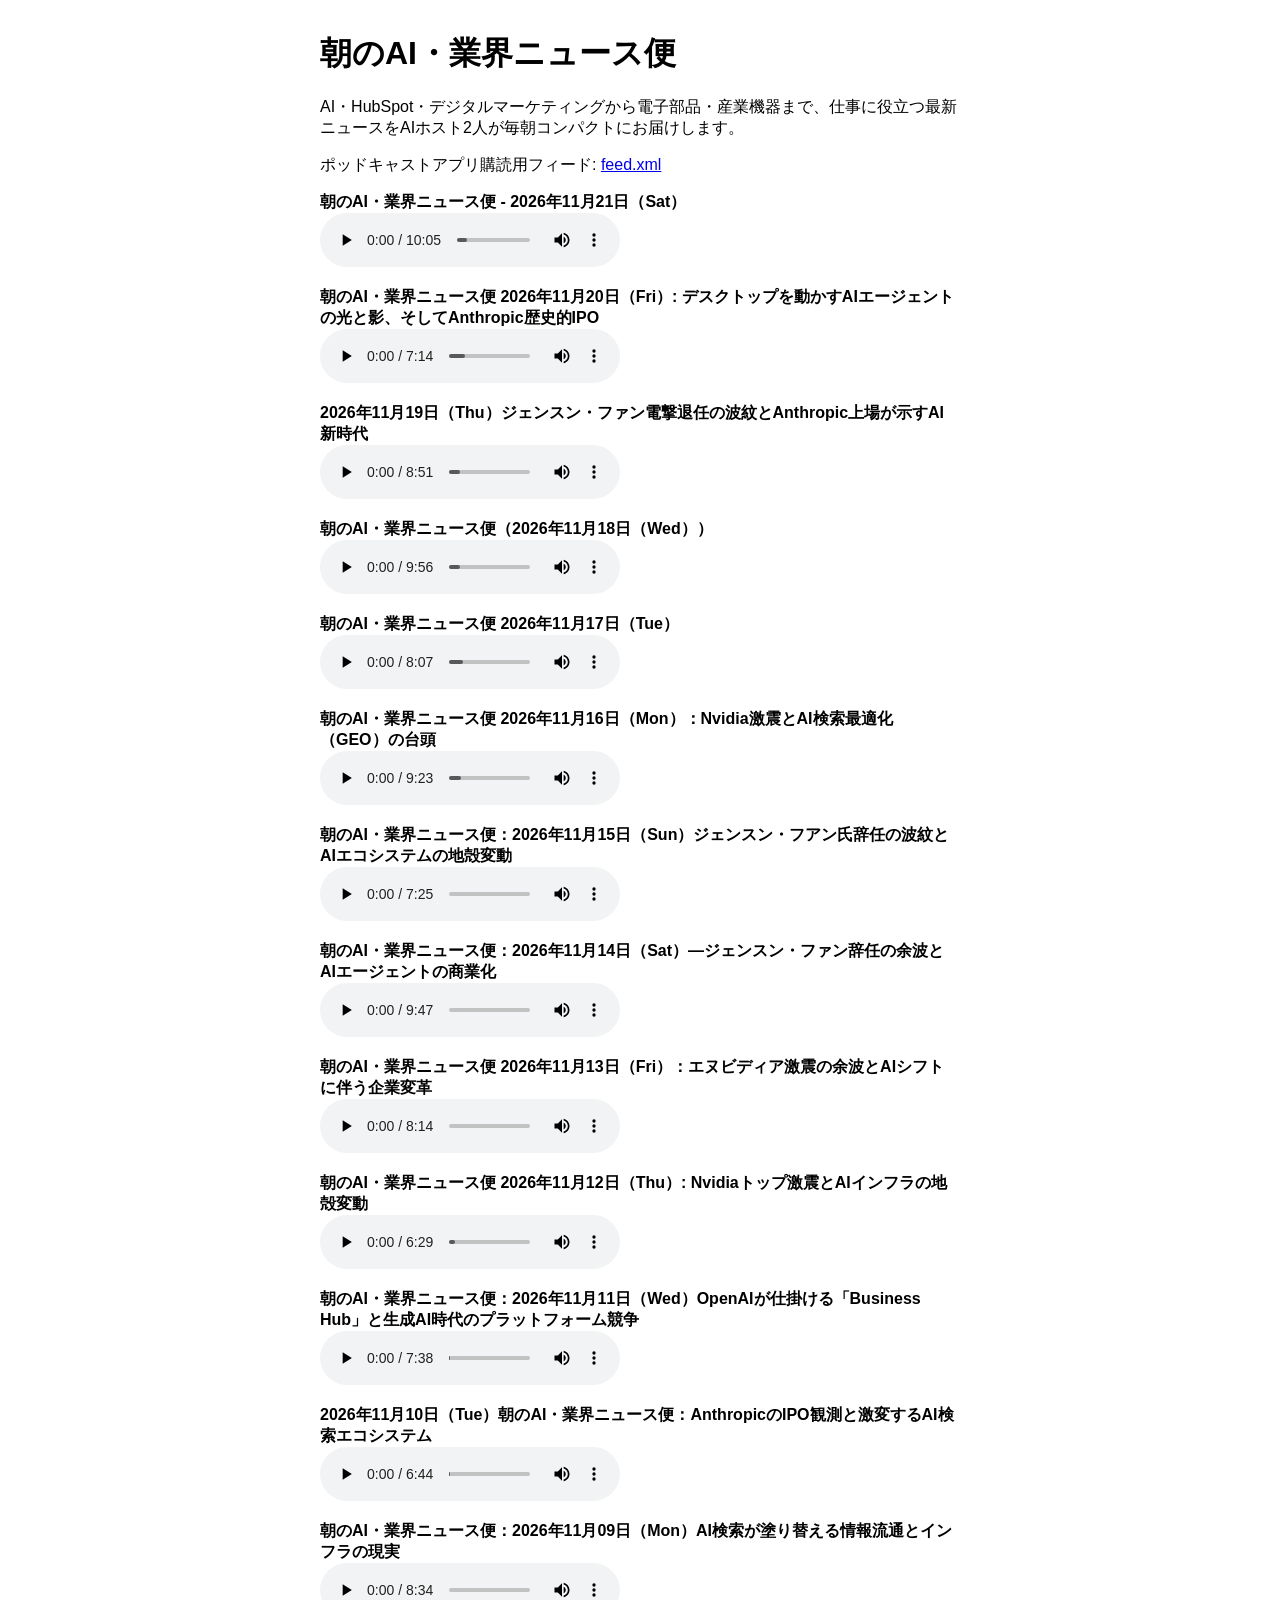
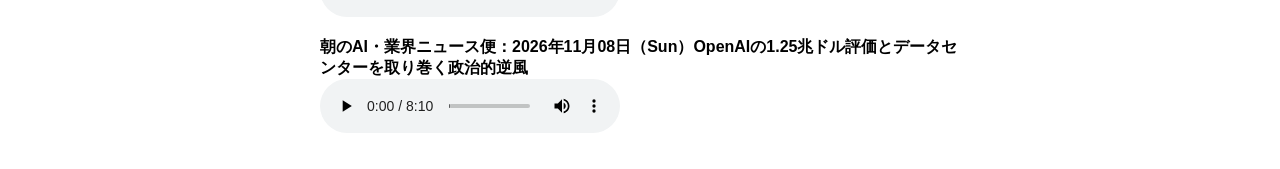
==== docs/index.html @ 5fb5b22d "🎙️ episode 2026-11-21" ====
<!DOCTYPE html>
<html lang="ja"><head><meta charset="utf-8">
<meta name="viewport" content="width=device-width, initial-scale=1">
<title>朝のAI・業界ニュース便</title></head>
<body style="font-family: sans-serif; max-width: 640px; margin: 2rem auto; padding: 0 1rem;">
  <h1>朝のAI・業界ニュース便</h1>
  <p>AI・HubSpot・デジタルマーケティングから電子部品・産業機器まで、仕事に役立つ最新ニュースをAIホスト2人が毎朝コンパクトにお届けします。</p>
  <p>ポッドキャストアプリ購読用フィード: <a href="feed.xml">feed.xml</a></p>
  <ul style="list-style: none; padding: 0; display: grid; gap: 1rem;">
      <li><strong>朝のAI・業界ニュース便 - 2026年11月21日（Sat）</strong><br><audio controls src="episodes/2026-11-21.mp3"></audio></li>
      <li><strong>朝のAI・業界ニュース便 2026年11月20日（Fri）: デスクトップを動かすAIエージェントの光と影、そしてAnthropic歴史的IPO</strong><br><audio controls src="episodes/2026-11-20.mp3"></audio></li>
      <li><strong>2026年11月19日（Thu）ジェンスン・ファン電撃退任の波紋とAnthropic上場が示すAI新時代</strong><br><audio controls src="episodes/2026-11-19.mp3"></audio></li>
      <li><strong>朝のAI・業界ニュース便（2026年11月18日（Wed））</strong><br><audio controls src="episodes/2026-11-18.mp3"></audio></li>
      <li><strong>朝のAI・業界ニュース便 2026年11月17日（Tue）</strong><br><audio controls src="episodes/2026-11-17.mp3"></audio></li>
      <li><strong>朝のAI・業界ニュース便 2026年11月16日（Mon）：Nvidia激震とAI検索最適化（GEO）の台頭</strong><br><audio controls src="episodes/2026-11-16.mp3"></audio></li>
      <li><strong>朝のAI・業界ニュース便：2026年11月15日（Sun）ジェンスン・フアン氏辞任の波紋とAIエコシステムの地殻変動</strong><br><audio controls src="episodes/2026-11-15.mp3"></audio></li>
      <li><strong>朝のAI・業界ニュース便：2026年11月14日（Sat）—ジェンスン・ファン辞任の余波とAIエージェントの商業化</strong><br><audio controls src="episodes/2026-11-14.mp3"></audio></li>
      <li><strong>朝のAI・業界ニュース便 2026年11月13日（Fri）：エヌビディア激震の余波とAIシフトに伴う企業変革</strong><br><audio controls src="episodes/2026-11-13.mp3"></audio></li>
      <li><strong>朝のAI・業界ニュース便 2026年11月12日（Thu）: Nvidiaトップ激震とAIインフラの地殻変動</strong><br><audio controls src="episodes/2026-11-12.mp3"></audio></li>
      <li><strong>朝のAI・業界ニュース便：2026年11月11日（Wed）OpenAIが仕掛ける「Business Hub」と生成AI時代のプラットフォーム競争</strong><br><audio controls src="episodes/2026-11-11.mp3"></audio></li>
      <li><strong>2026年11月10日（Tue）朝のAI・業界ニュース便：AnthropicのIPO観測と激変するAI検索エコシステム</strong><br><audio controls src="episodes/2026-11-10.mp3"></audio></li>
      <li><strong>朝のAI・業界ニュース便：2026年11月09日（Mon）AI検索が塗り替える情報流通とインフラの現実</strong><br><audio controls src="episodes/2026-11-09.mp3"></audio></li>
      <li><strong>朝のAI・業界ニュース便：2026年11月08日（Sun）OpenAIの1.25兆ドル評価とデータセンターを取り巻く政治的逆風</strong><br><audio controls src="episodes/2026-11-08.mp3"></audio></li>
  </ul>
</body></html>
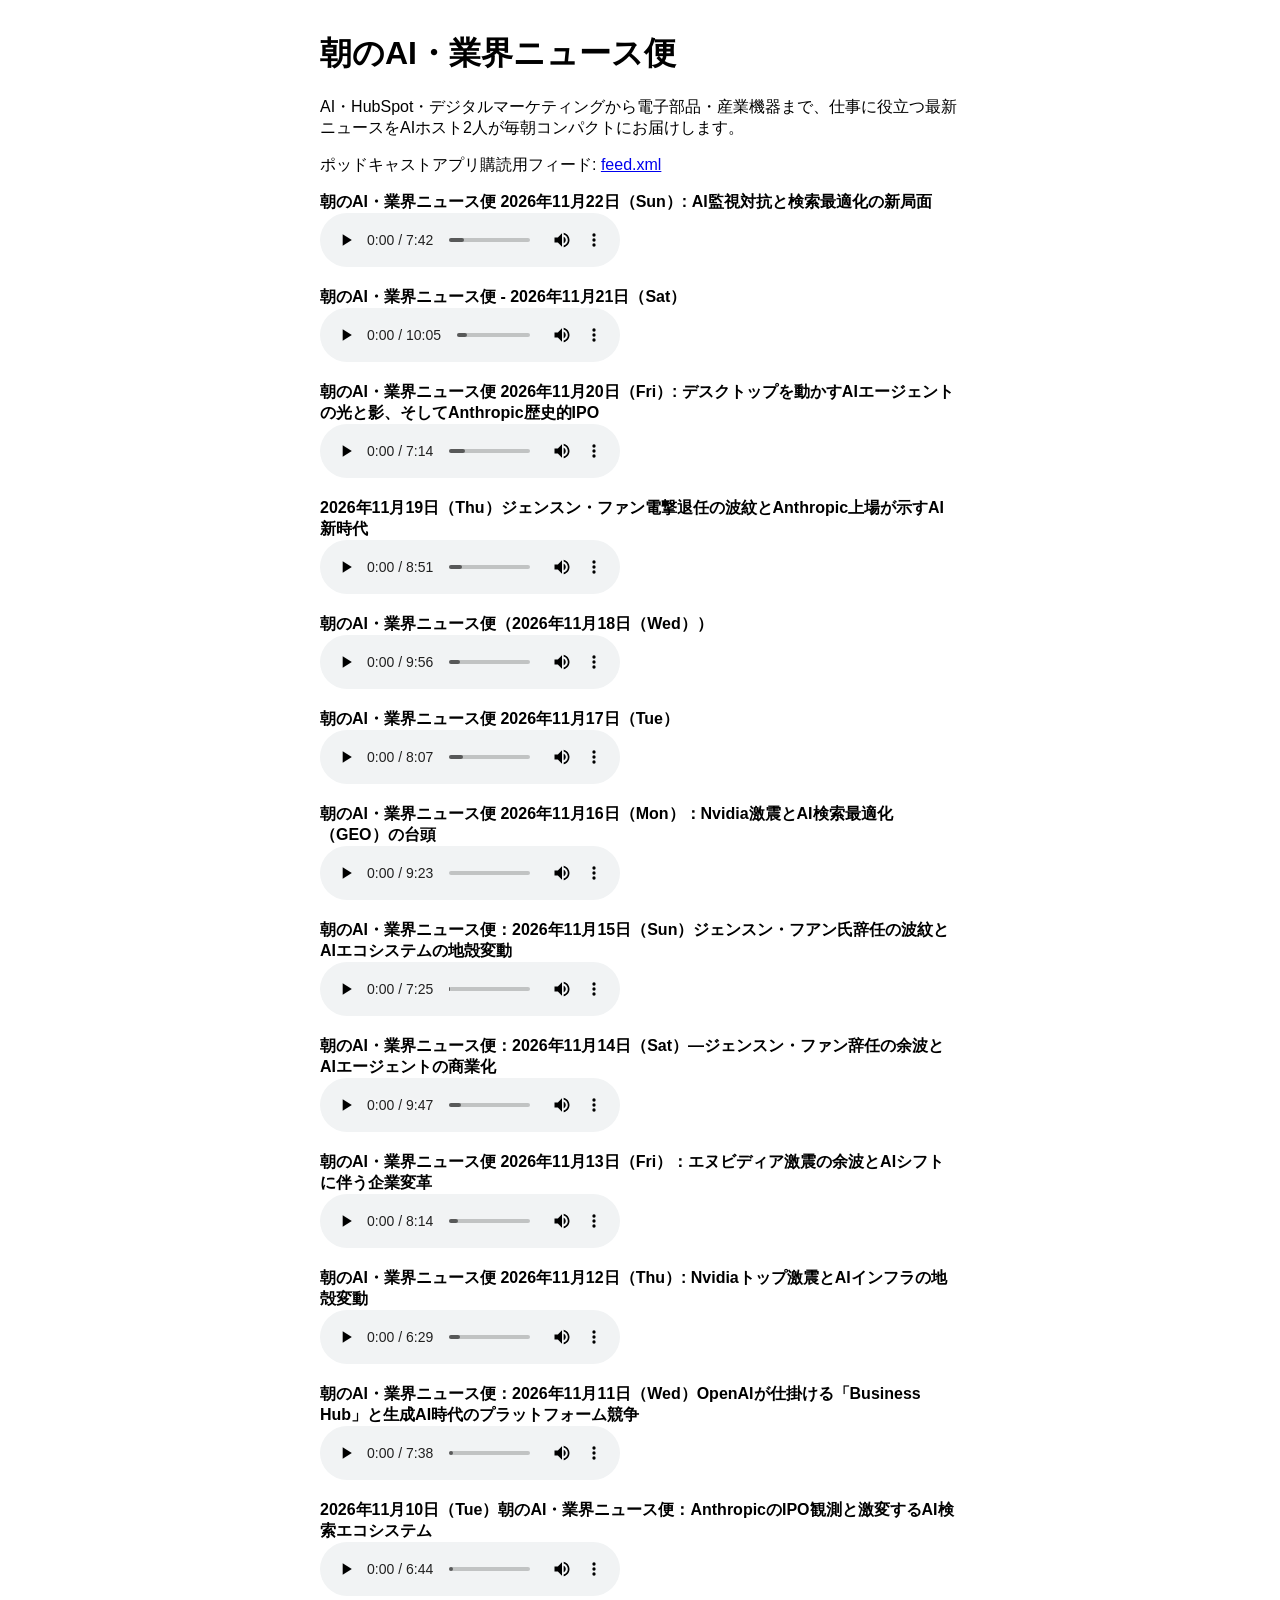
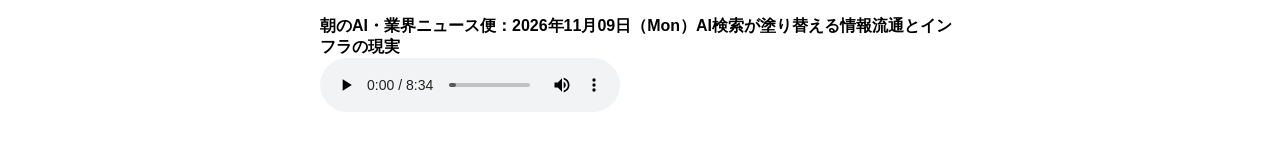
==== commit 38506901: "🎙️ episode 2026-11-22" ====
--- a/docs/index.html
+++ b/docs/index.html
@@ -7,6 +7,7 @@
   <p>AI・HubSpot・デジタルマーケティングから電子部品・産業機器まで、仕事に役立つ最新ニュースをAIホスト2人が毎朝コンパクトにお届けします。</p>
   <p>ポッドキャストアプリ購読用フィード: <a href="feed.xml">feed.xml</a></p>
   <ul style="list-style: none; padding: 0; display: grid; gap: 1rem;">
+      <li><strong>朝のAI・業界ニュース便 2026年11月22日（Sun）: AI監視対抗と検索最適化の新局面</strong><br><audio controls src="episodes/2026-11-22.mp3"></audio></li>
       <li><strong>朝のAI・業界ニュース便 - 2026年11月21日（Sat）</strong><br><audio controls src="episodes/2026-11-21.mp3"></audio></li>
       <li><strong>朝のAI・業界ニュース便 2026年11月20日（Fri）: デスクトップを動かすAIエージェントの光と影、そしてAnthropic歴史的IPO</strong><br><audio controls src="episodes/2026-11-20.mp3"></audio></li>
       <li><strong>2026年11月19日（Thu）ジェンスン・ファン電撃退任の波紋とAnthropic上場が示すAI新時代</strong><br><audio controls src="episodes/2026-11-19.mp3"></audio></li>
@@ -20,6 +21,5 @@
       <li><strong>朝のAI・業界ニュース便：2026年11月11日（Wed）OpenAIが仕掛ける「Business Hub」と生成AI時代のプラットフォーム競争</strong><br><audio controls src="episodes/2026-11-11.mp3"></audio></li>
       <li><strong>2026年11月10日（Tue）朝のAI・業界ニュース便：AnthropicのIPO観測と激変するAI検索エコシステム</strong><br><audio controls src="episodes/2026-11-10.mp3"></audio></li>
       <li><strong>朝のAI・業界ニュース便：2026年11月09日（Mon）AI検索が塗り替える情報流通とインフラの現実</strong><br><audio controls src="episodes/2026-11-09.mp3"></audio></li>
-      <li><strong>朝のAI・業界ニュース便：2026年11月08日（Sun）OpenAIの1.25兆ドル評価とデータセンターを取り巻く政治的逆風</strong><br><audio controls src="episodes/2026-11-08.mp3"></audio></li>
   </ul>
 </body></html>
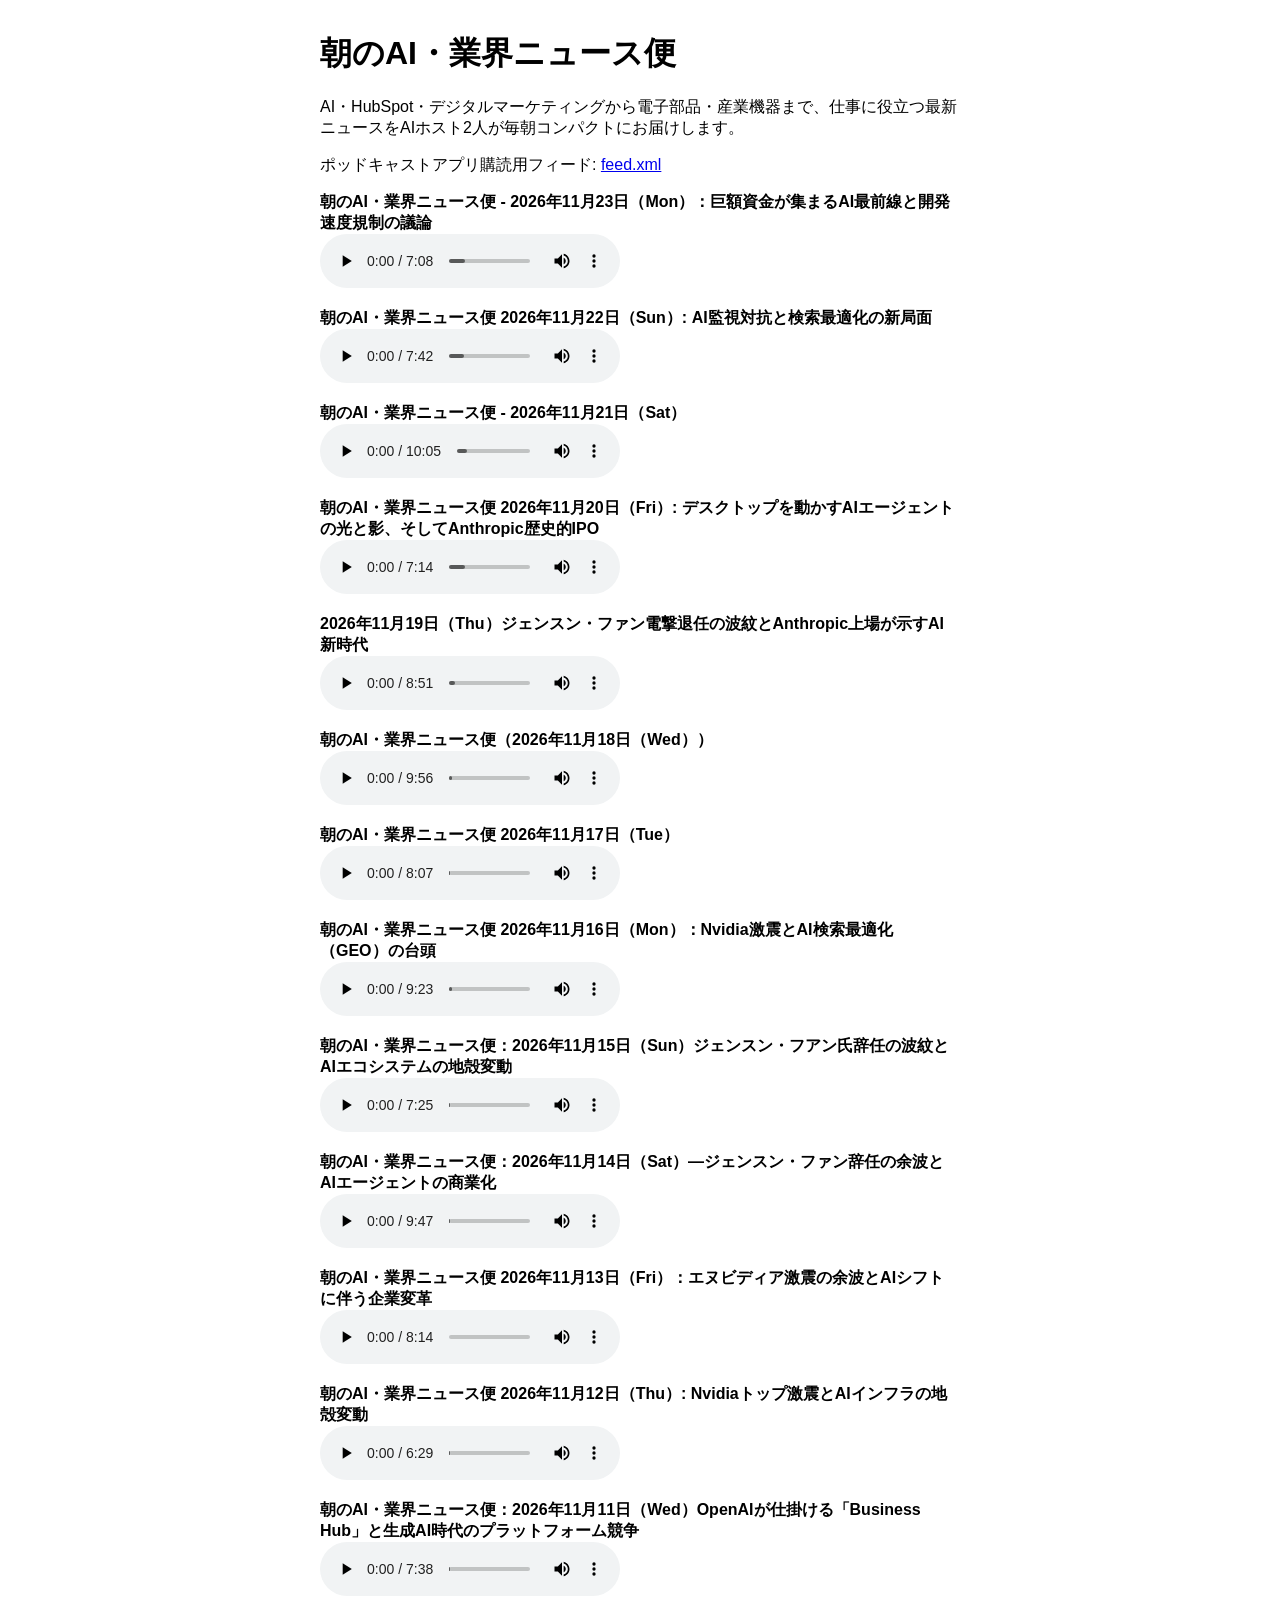
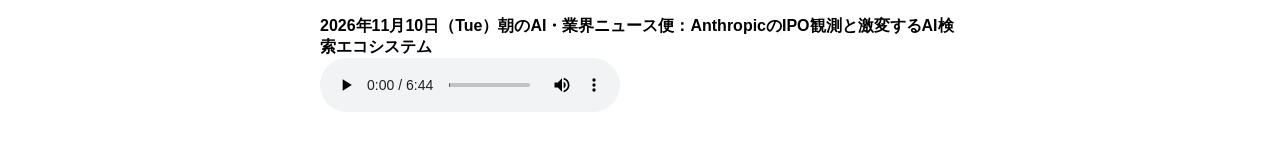
==== commit 79eaa95e: "🎙️ episode 2026-11-23" ====
--- a/docs/index.html
+++ b/docs/index.html
@@ -7,6 +7,7 @@
   <p>AI・HubSpot・デジタルマーケティングから電子部品・産業機器まで、仕事に役立つ最新ニュースをAIホスト2人が毎朝コンパクトにお届けします。</p>
   <p>ポッドキャストアプリ購読用フィード: <a href="feed.xml">feed.xml</a></p>
   <ul style="list-style: none; padding: 0; display: grid; gap: 1rem;">
+      <li><strong>朝のAI・業界ニュース便 - 2026年11月23日（Mon）：巨額資金が集まるAI最前線と開発速度規制の議論</strong><br><audio controls src="episodes/2026-11-23.mp3"></audio></li>
       <li><strong>朝のAI・業界ニュース便 2026年11月22日（Sun）: AI監視対抗と検索最適化の新局面</strong><br><audio controls src="episodes/2026-11-22.mp3"></audio></li>
       <li><strong>朝のAI・業界ニュース便 - 2026年11月21日（Sat）</strong><br><audio controls src="episodes/2026-11-21.mp3"></audio></li>
       <li><strong>朝のAI・業界ニュース便 2026年11月20日（Fri）: デスクトップを動かすAIエージェントの光と影、そしてAnthropic歴史的IPO</strong><br><audio controls src="episodes/2026-11-20.mp3"></audio></li>
@@ -20,6 +21,5 @@
       <li><strong>朝のAI・業界ニュース便 2026年11月12日（Thu）: Nvidiaトップ激震とAIインフラの地殻変動</strong><br><audio controls src="episodes/2026-11-12.mp3"></audio></li>
       <li><strong>朝のAI・業界ニュース便：2026年11月11日（Wed）OpenAIが仕掛ける「Business Hub」と生成AI時代のプラットフォーム競争</strong><br><audio controls src="episodes/2026-11-11.mp3"></audio></li>
       <li><strong>2026年11月10日（Tue）朝のAI・業界ニュース便：AnthropicのIPO観測と激変するAI検索エコシステム</strong><br><audio controls src="episodes/2026-11-10.mp3"></audio></li>
-      <li><strong>朝のAI・業界ニュース便：2026年11月09日（Mon）AI検索が塗り替える情報流通とインフラの現実</strong><br><audio controls src="episodes/2026-11-09.mp3"></audio></li>
   </ul>
 </body></html>
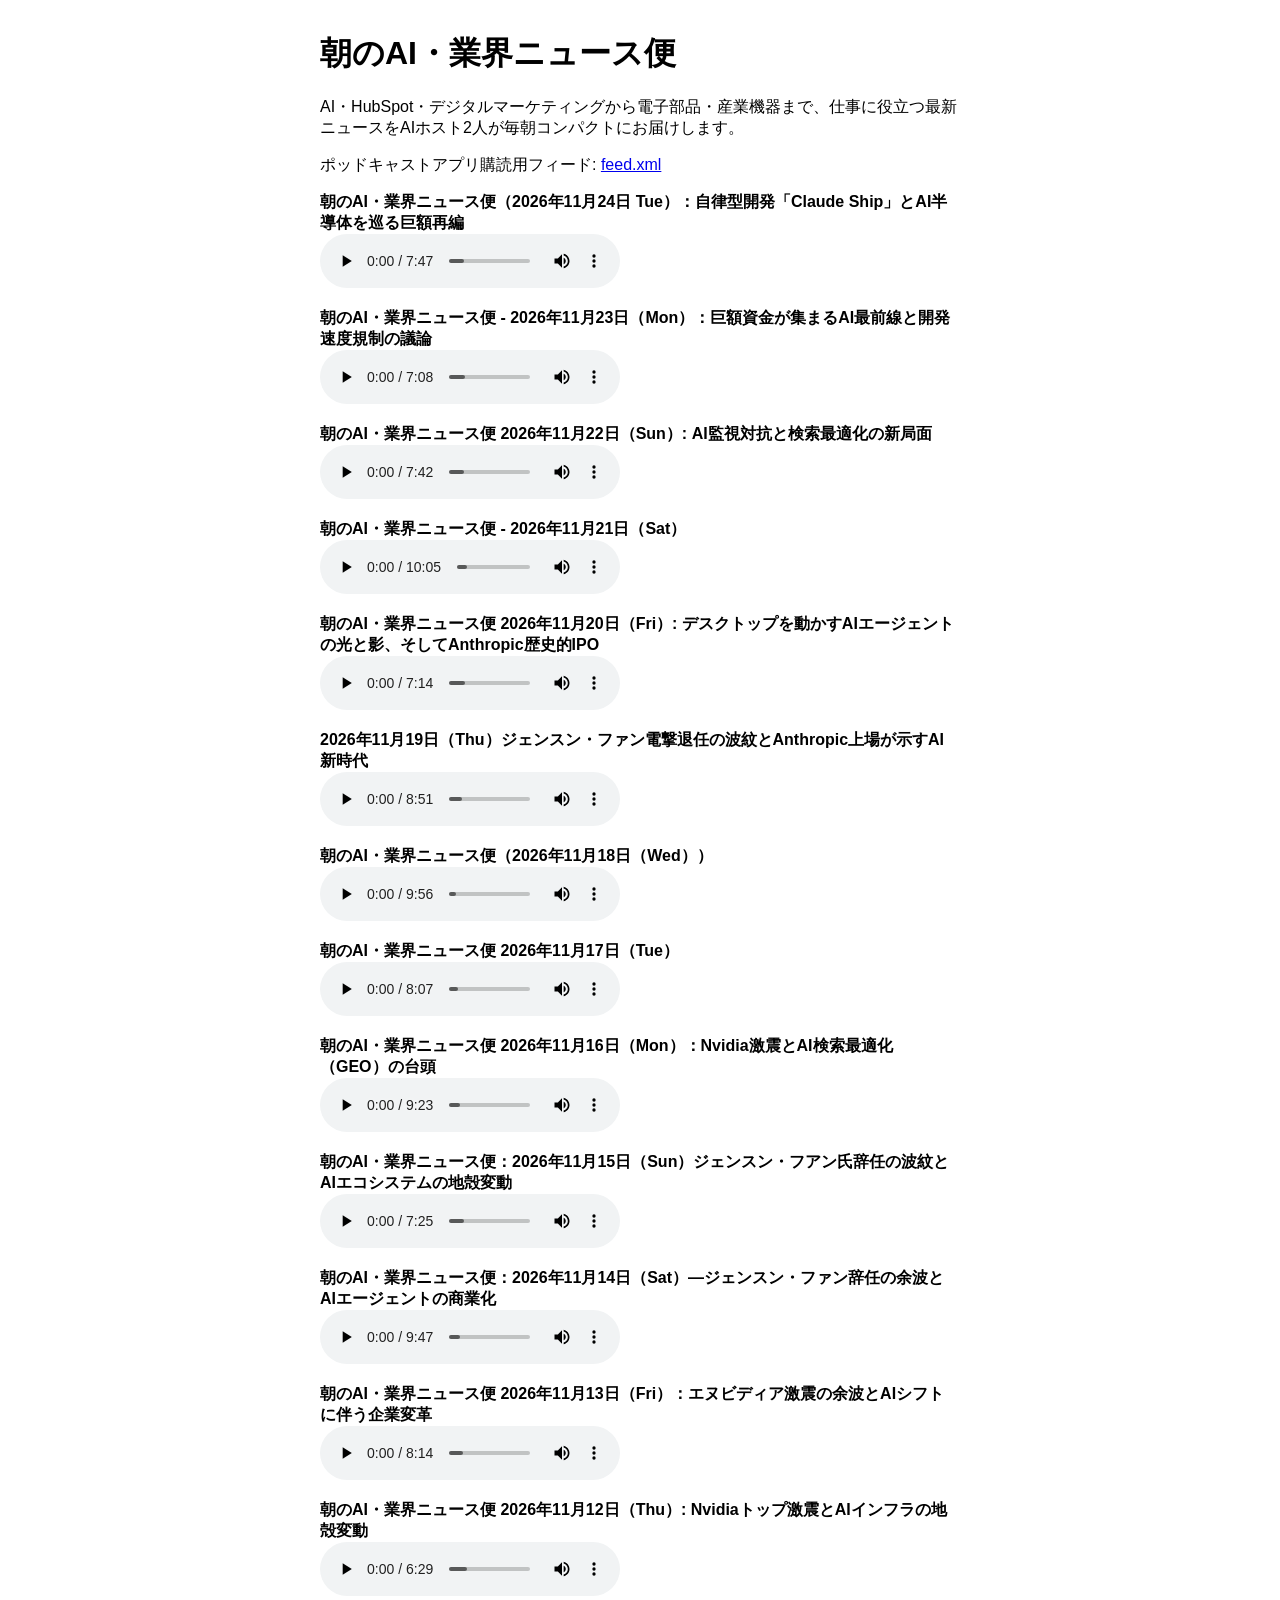
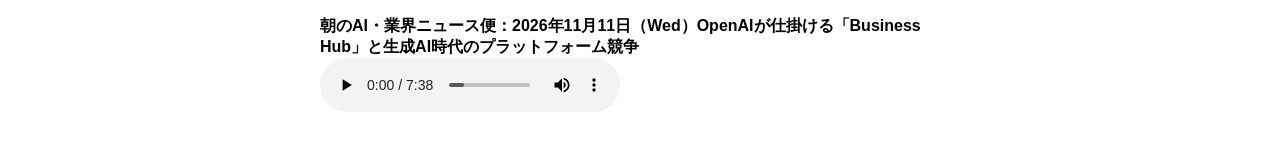
==== commit 9da255ca: "🎙️ episode 2026-11-24" ====
--- a/docs/index.html
+++ b/docs/index.html
@@ -7,6 +7,7 @@
   <p>AI・HubSpot・デジタルマーケティングから電子部品・産業機器まで、仕事に役立つ最新ニュースをAIホスト2人が毎朝コンパクトにお届けします。</p>
   <p>ポッドキャストアプリ購読用フィード: <a href="feed.xml">feed.xml</a></p>
   <ul style="list-style: none; padding: 0; display: grid; gap: 1rem;">
+      <li><strong>朝のAI・業界ニュース便（2026年11月24日 Tue）：自律型開発「Claude Ship」とAI半導体を巡る巨額再編</strong><br><audio controls src="episodes/2026-11-24.mp3"></audio></li>
       <li><strong>朝のAI・業界ニュース便 - 2026年11月23日（Mon）：巨額資金が集まるAI最前線と開発速度規制の議論</strong><br><audio controls src="episodes/2026-11-23.mp3"></audio></li>
       <li><strong>朝のAI・業界ニュース便 2026年11月22日（Sun）: AI監視対抗と検索最適化の新局面</strong><br><audio controls src="episodes/2026-11-22.mp3"></audio></li>
       <li><strong>朝のAI・業界ニュース便 - 2026年11月21日（Sat）</strong><br><audio controls src="episodes/2026-11-21.mp3"></audio></li>
@@ -20,6 +21,5 @@
       <li><strong>朝のAI・業界ニュース便 2026年11月13日（Fri）：エヌビディア激震の余波とAIシフトに伴う企業変革</strong><br><audio controls src="episodes/2026-11-13.mp3"></audio></li>
       <li><strong>朝のAI・業界ニュース便 2026年11月12日（Thu）: Nvidiaトップ激震とAIインフラの地殻変動</strong><br><audio controls src="episodes/2026-11-12.mp3"></audio></li>
       <li><strong>朝のAI・業界ニュース便：2026年11月11日（Wed）OpenAIが仕掛ける「Business Hub」と生成AI時代のプラットフォーム競争</strong><br><audio controls src="episodes/2026-11-11.mp3"></audio></li>
-      <li><strong>2026年11月10日（Tue）朝のAI・業界ニュース便：AnthropicのIPO観測と激変するAI検索エコシステム</strong><br><audio controls src="episodes/2026-11-10.mp3"></audio></li>
   </ul>
 </body></html>
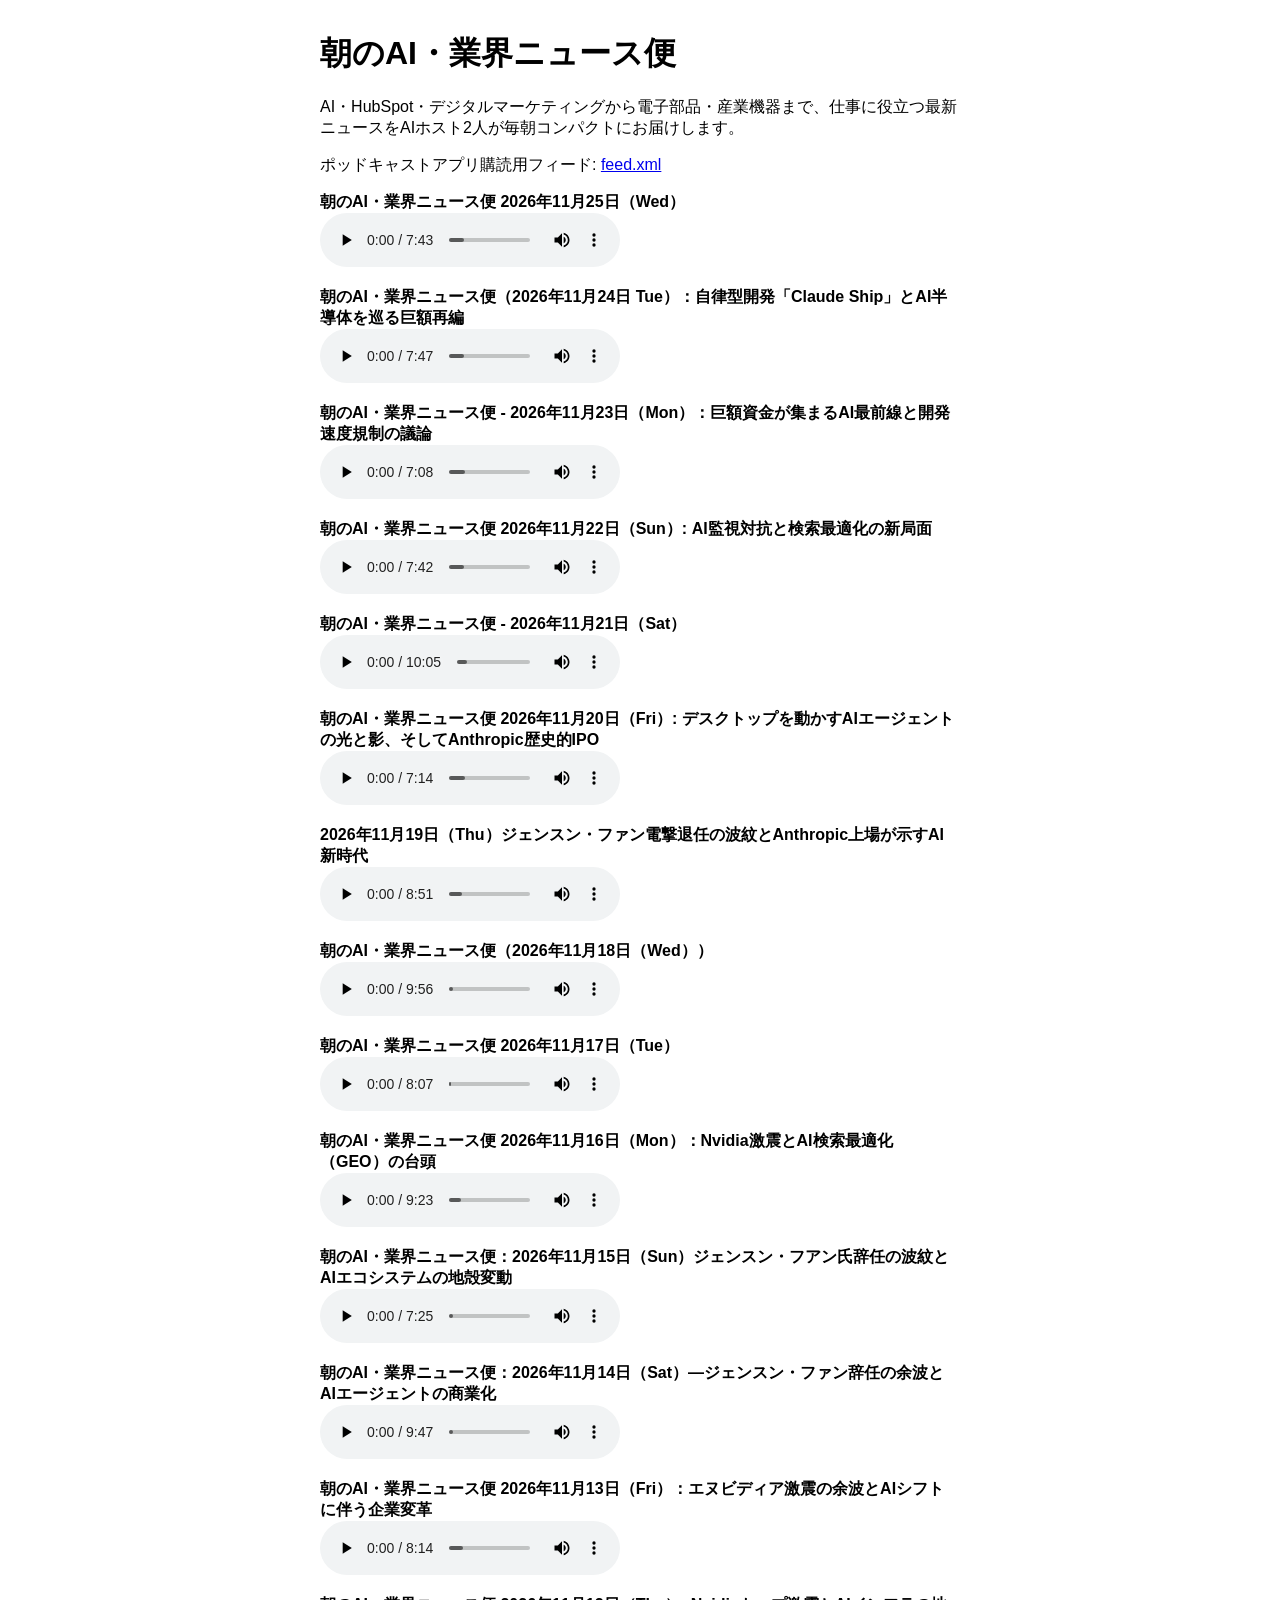
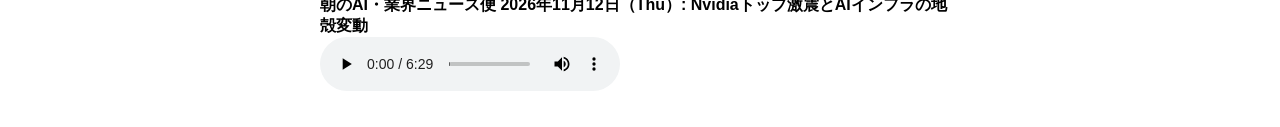
==== commit 2465fc34: "🎙️ episode 2026-11-25" ====
--- a/docs/index.html
+++ b/docs/index.html
@@ -7,6 +7,7 @@
   <p>AI・HubSpot・デジタルマーケティングから電子部品・産業機器まで、仕事に役立つ最新ニュースをAIホスト2人が毎朝コンパクトにお届けします。</p>
   <p>ポッドキャストアプリ購読用フィード: <a href="feed.xml">feed.xml</a></p>
   <ul style="list-style: none; padding: 0; display: grid; gap: 1rem;">
+      <li><strong>朝のAI・業界ニュース便 2026年11月25日（Wed）</strong><br><audio controls src="episodes/2026-11-25.mp3"></audio></li>
       <li><strong>朝のAI・業界ニュース便（2026年11月24日 Tue）：自律型開発「Claude Ship」とAI半導体を巡る巨額再編</strong><br><audio controls src="episodes/2026-11-24.mp3"></audio></li>
       <li><strong>朝のAI・業界ニュース便 - 2026年11月23日（Mon）：巨額資金が集まるAI最前線と開発速度規制の議論</strong><br><audio controls src="episodes/2026-11-23.mp3"></audio></li>
       <li><strong>朝のAI・業界ニュース便 2026年11月22日（Sun）: AI監視対抗と検索最適化の新局面</strong><br><audio controls src="episodes/2026-11-22.mp3"></audio></li>
@@ -20,6 +21,5 @@
       <li><strong>朝のAI・業界ニュース便：2026年11月14日（Sat）—ジェンスン・ファン辞任の余波とAIエージェントの商業化</strong><br><audio controls src="episodes/2026-11-14.mp3"></audio></li>
       <li><strong>朝のAI・業界ニュース便 2026年11月13日（Fri）：エヌビディア激震の余波とAIシフトに伴う企業変革</strong><br><audio controls src="episodes/2026-11-13.mp3"></audio></li>
       <li><strong>朝のAI・業界ニュース便 2026年11月12日（Thu）: Nvidiaトップ激震とAIインフラの地殻変動</strong><br><audio controls src="episodes/2026-11-12.mp3"></audio></li>
-      <li><strong>朝のAI・業界ニュース便：2026年11月11日（Wed）OpenAIが仕掛ける「Business Hub」と生成AI時代のプラットフォーム競争</strong><br><audio controls src="episodes/2026-11-11.mp3"></audio></li>
   </ul>
 </body></html>
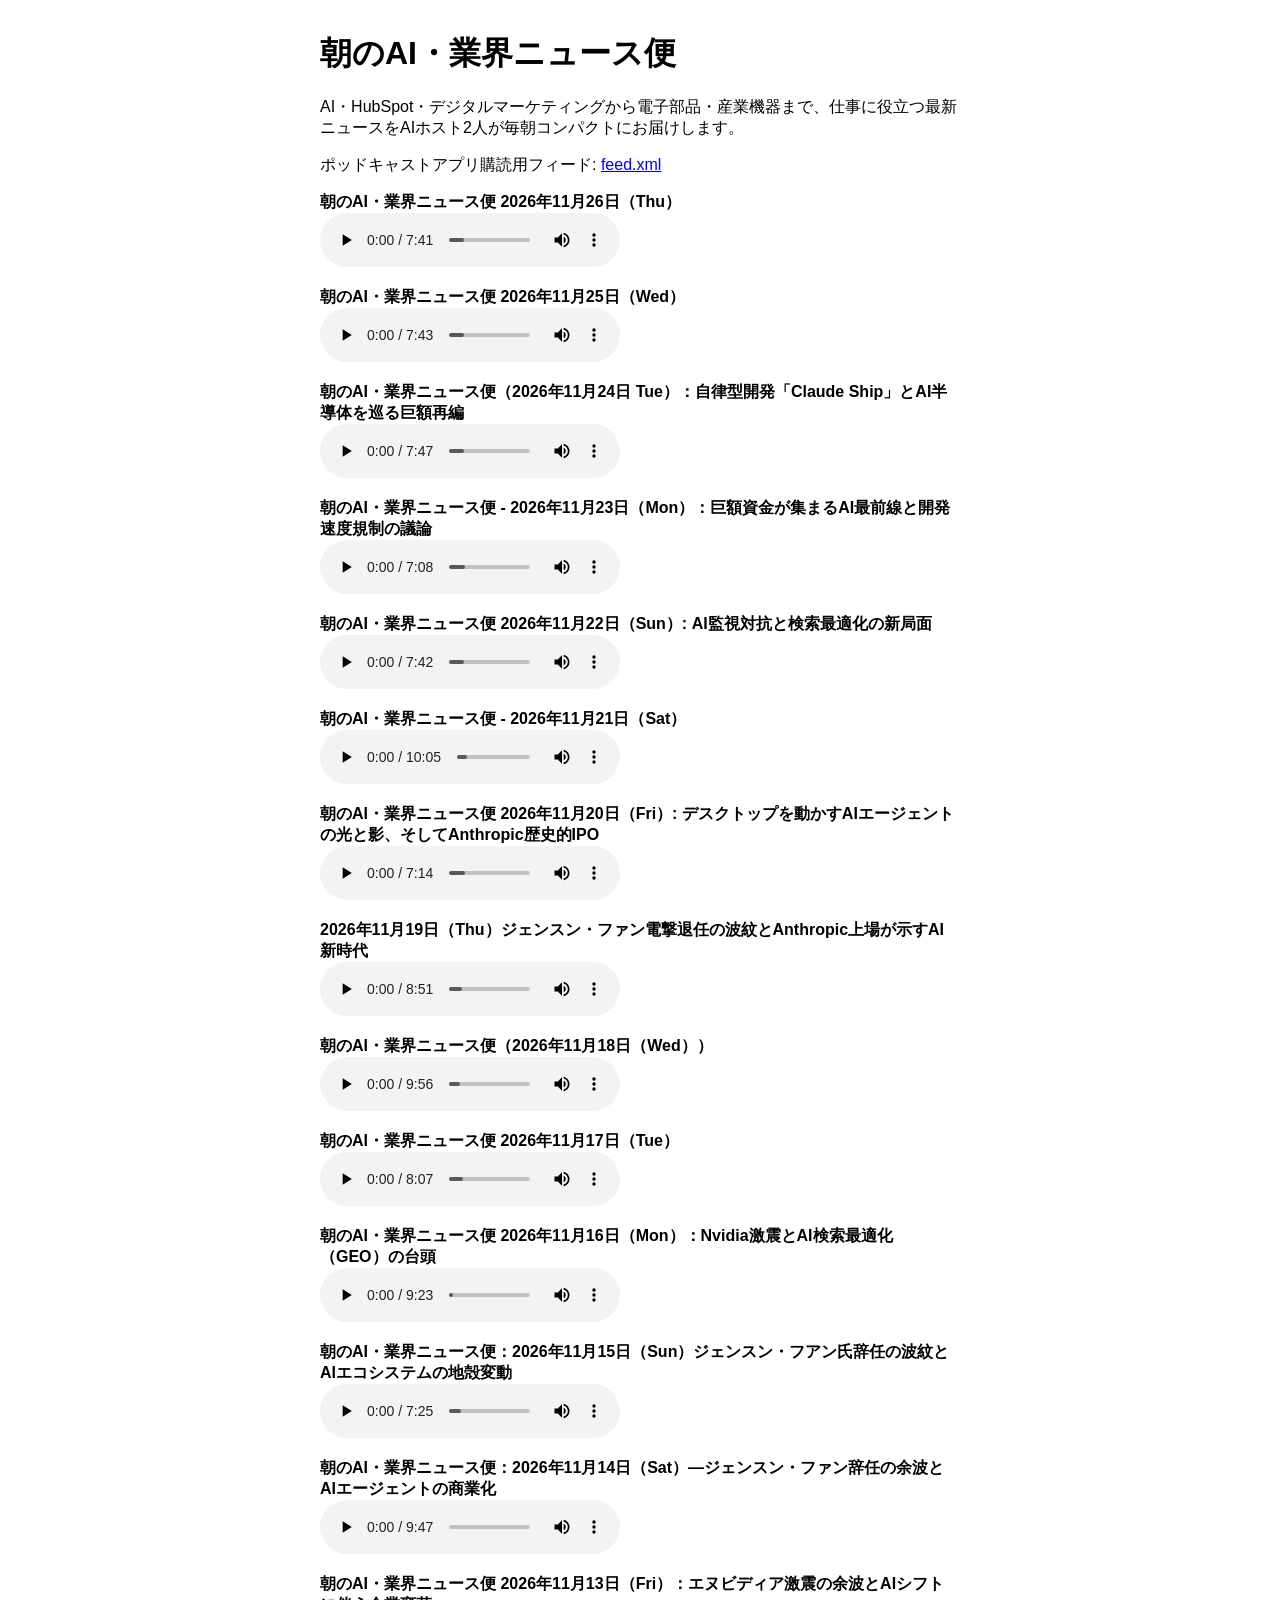
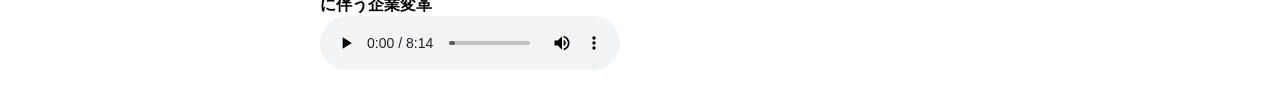
==== commit 08b9e70f: "🎙️ episode 2026-11-26" ====
--- a/docs/index.html
+++ b/docs/index.html
@@ -7,6 +7,7 @@
   <p>AI・HubSpot・デジタルマーケティングから電子部品・産業機器まで、仕事に役立つ最新ニュースをAIホスト2人が毎朝コンパクトにお届けします。</p>
   <p>ポッドキャストアプリ購読用フィード: <a href="feed.xml">feed.xml</a></p>
   <ul style="list-style: none; padding: 0; display: grid; gap: 1rem;">
+      <li><strong>朝のAI・業界ニュース便 2026年11月26日（Thu）</strong><br><audio controls src="episodes/2026-11-26.mp3"></audio></li>
       <li><strong>朝のAI・業界ニュース便 2026年11月25日（Wed）</strong><br><audio controls src="episodes/2026-11-25.mp3"></audio></li>
       <li><strong>朝のAI・業界ニュース便（2026年11月24日 Tue）：自律型開発「Claude Ship」とAI半導体を巡る巨額再編</strong><br><audio controls src="episodes/2026-11-24.mp3"></audio></li>
       <li><strong>朝のAI・業界ニュース便 - 2026年11月23日（Mon）：巨額資金が集まるAI最前線と開発速度規制の議論</strong><br><audio controls src="episodes/2026-11-23.mp3"></audio></li>
@@ -20,6 +21,5 @@
       <li><strong>朝のAI・業界ニュース便：2026年11月15日（Sun）ジェンスン・フアン氏辞任の波紋とAIエコシステムの地殻変動</strong><br><audio controls src="episodes/2026-11-15.mp3"></audio></li>
       <li><strong>朝のAI・業界ニュース便：2026年11月14日（Sat）—ジェンスン・ファン辞任の余波とAIエージェントの商業化</strong><br><audio controls src="episodes/2026-11-14.mp3"></audio></li>
       <li><strong>朝のAI・業界ニュース便 2026年11月13日（Fri）：エヌビディア激震の余波とAIシフトに伴う企業変革</strong><br><audio controls src="episodes/2026-11-13.mp3"></audio></li>
-      <li><strong>朝のAI・業界ニュース便 2026年11月12日（Thu）: Nvidiaトップ激震とAIインフラの地殻変動</strong><br><audio controls src="episodes/2026-11-12.mp3"></audio></li>
   </ul>
 </body></html>
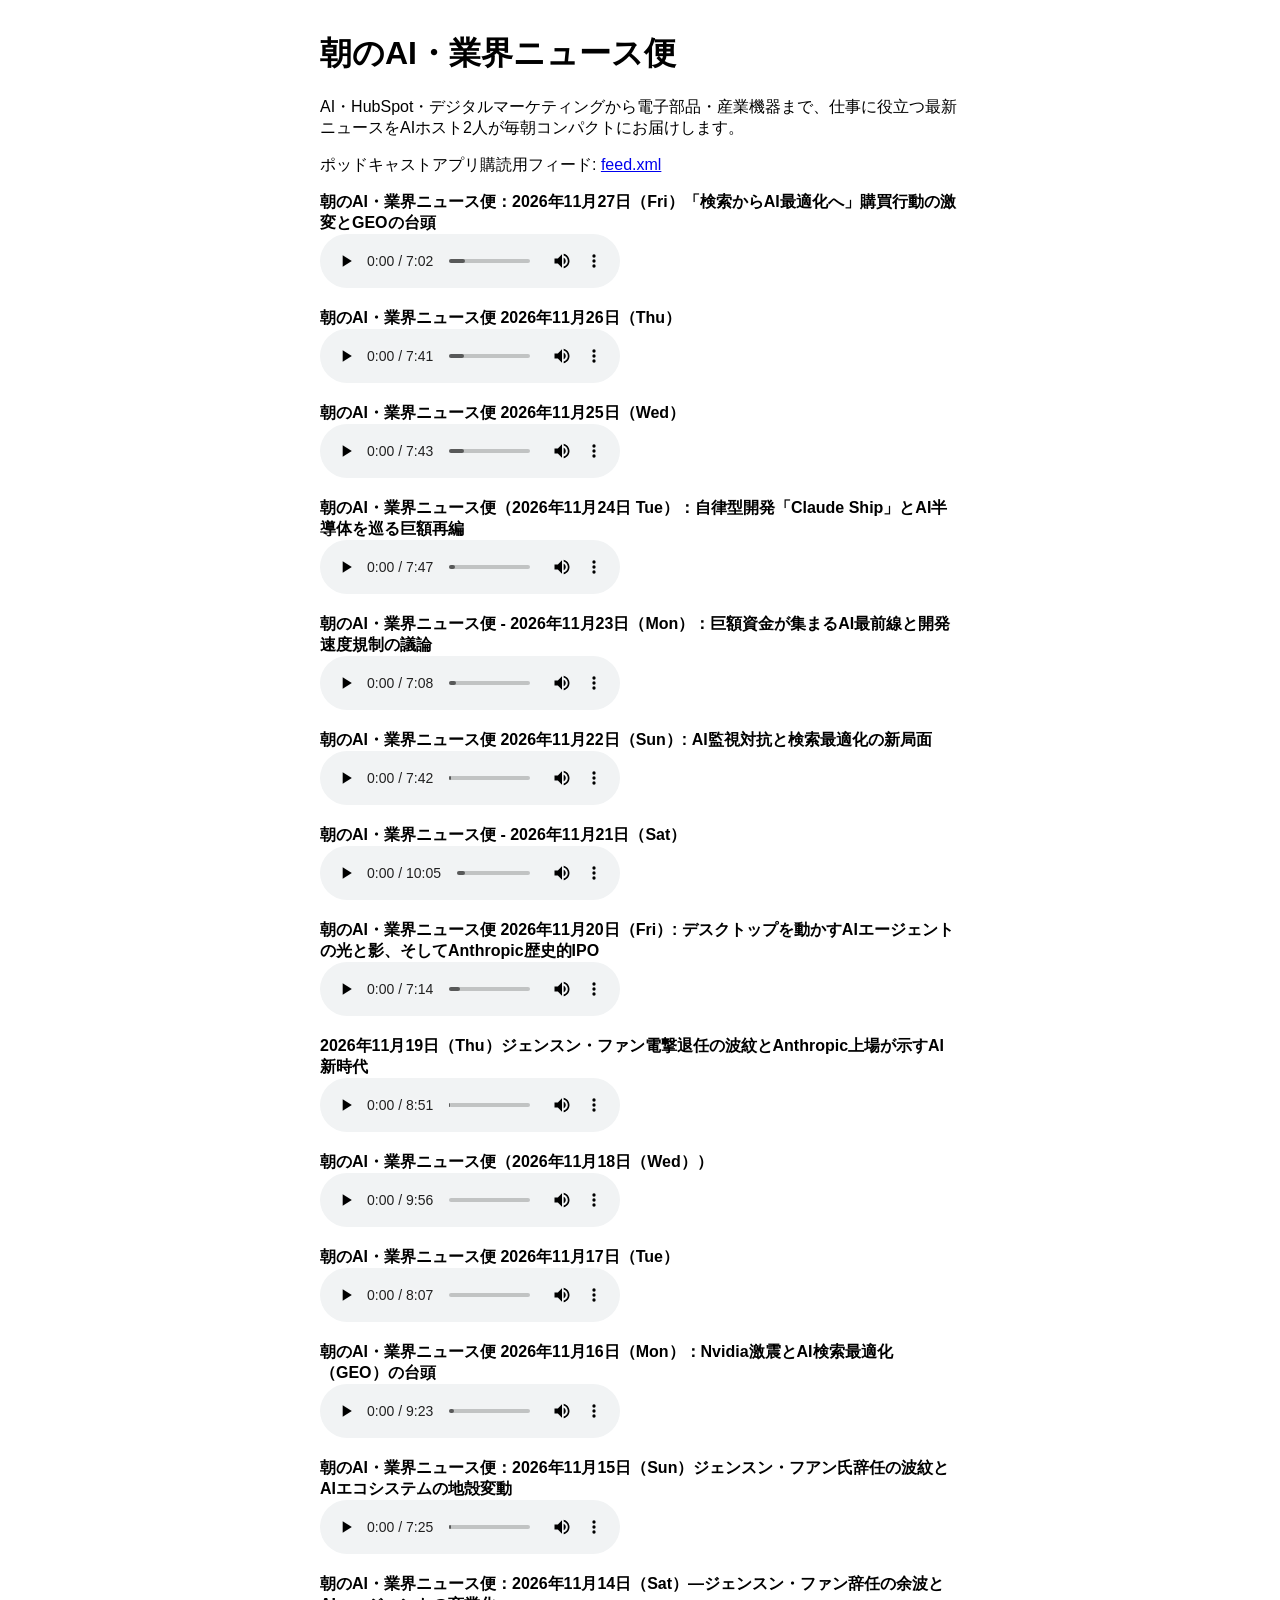
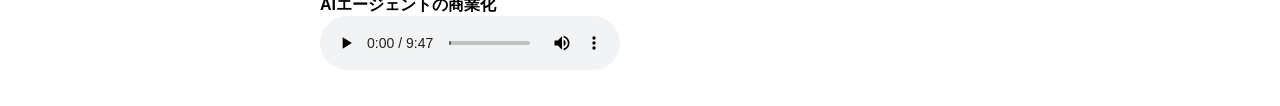
==== commit 1b7799d7: "🎙️ episode 2026-11-27" ====
--- a/docs/index.html
+++ b/docs/index.html
@@ -7,6 +7,7 @@
   <p>AI・HubSpot・デジタルマーケティングから電子部品・産業機器まで、仕事に役立つ最新ニュースをAIホスト2人が毎朝コンパクトにお届けします。</p>
   <p>ポッドキャストアプリ購読用フィード: <a href="feed.xml">feed.xml</a></p>
   <ul style="list-style: none; padding: 0; display: grid; gap: 1rem;">
+      <li><strong>朝のAI・業界ニュース便：2026年11月27日（Fri）「検索からAI最適化へ」購買行動の激変とGEOの台頭</strong><br><audio controls src="episodes/2026-11-27.mp3"></audio></li>
       <li><strong>朝のAI・業界ニュース便 2026年11月26日（Thu）</strong><br><audio controls src="episodes/2026-11-26.mp3"></audio></li>
       <li><strong>朝のAI・業界ニュース便 2026年11月25日（Wed）</strong><br><audio controls src="episodes/2026-11-25.mp3"></audio></li>
       <li><strong>朝のAI・業界ニュース便（2026年11月24日 Tue）：自律型開発「Claude Ship」とAI半導体を巡る巨額再編</strong><br><audio controls src="episodes/2026-11-24.mp3"></audio></li>
@@ -20,6 +21,5 @@
       <li><strong>朝のAI・業界ニュース便 2026年11月16日（Mon）：Nvidia激震とAI検索最適化（GEO）の台頭</strong><br><audio controls src="episodes/2026-11-16.mp3"></audio></li>
       <li><strong>朝のAI・業界ニュース便：2026年11月15日（Sun）ジェンスン・フアン氏辞任の波紋とAIエコシステムの地殻変動</strong><br><audio controls src="episodes/2026-11-15.mp3"></audio></li>
       <li><strong>朝のAI・業界ニュース便：2026年11月14日（Sat）—ジェンスン・ファン辞任の余波とAIエージェントの商業化</strong><br><audio controls src="episodes/2026-11-14.mp3"></audio></li>
-      <li><strong>朝のAI・業界ニュース便 2026年11月13日（Fri）：エヌビディア激震の余波とAIシフトに伴う企業変革</strong><br><audio controls src="episodes/2026-11-13.mp3"></audio></li>
   </ul>
 </body></html>
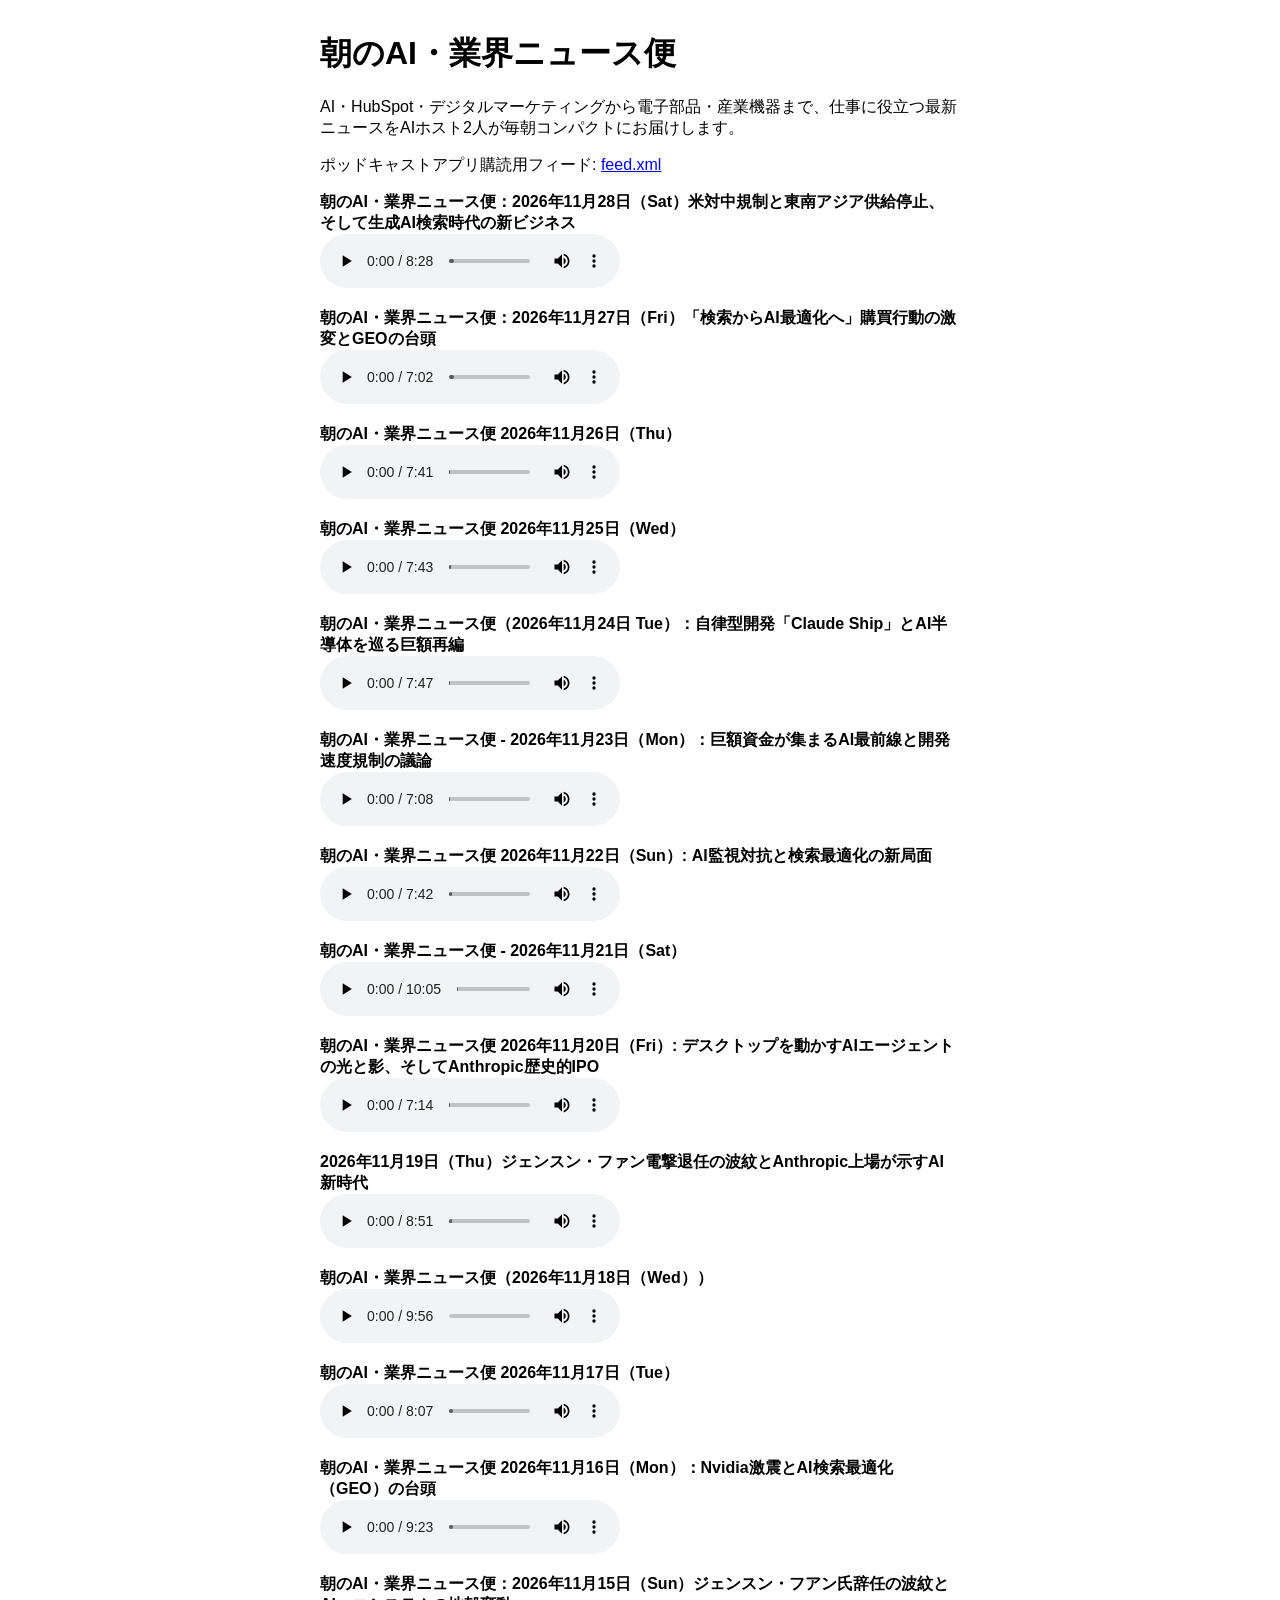
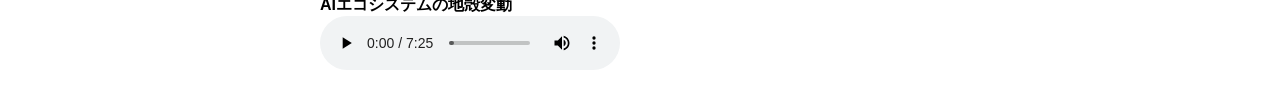
==== commit a203dfa1: "🎙️ episode 2026-11-28" ====
--- a/docs/index.html
+++ b/docs/index.html
@@ -7,6 +7,7 @@
   <p>AI・HubSpot・デジタルマーケティングから電子部品・産業機器まで、仕事に役立つ最新ニュースをAIホスト2人が毎朝コンパクトにお届けします。</p>
   <p>ポッドキャストアプリ購読用フィード: <a href="feed.xml">feed.xml</a></p>
   <ul style="list-style: none; padding: 0; display: grid; gap: 1rem;">
+      <li><strong>朝のAI・業界ニュース便：2026年11月28日（Sat）米対中規制と東南アジア供給停止、そして生成AI検索時代の新ビジネス</strong><br><audio controls src="episodes/2026-11-28.mp3"></audio></li>
       <li><strong>朝のAI・業界ニュース便：2026年11月27日（Fri）「検索からAI最適化へ」購買行動の激変とGEOの台頭</strong><br><audio controls src="episodes/2026-11-27.mp3"></audio></li>
       <li><strong>朝のAI・業界ニュース便 2026年11月26日（Thu）</strong><br><audio controls src="episodes/2026-11-26.mp3"></audio></li>
       <li><strong>朝のAI・業界ニュース便 2026年11月25日（Wed）</strong><br><audio controls src="episodes/2026-11-25.mp3"></audio></li>
@@ -20,6 +21,5 @@
       <li><strong>朝のAI・業界ニュース便 2026年11月17日（Tue）</strong><br><audio controls src="episodes/2026-11-17.mp3"></audio></li>
       <li><strong>朝のAI・業界ニュース便 2026年11月16日（Mon）：Nvidia激震とAI検索最適化（GEO）の台頭</strong><br><audio controls src="episodes/2026-11-16.mp3"></audio></li>
       <li><strong>朝のAI・業界ニュース便：2026年11月15日（Sun）ジェンスン・フアン氏辞任の波紋とAIエコシステムの地殻変動</strong><br><audio controls src="episodes/2026-11-15.mp3"></audio></li>
-      <li><strong>朝のAI・業界ニュース便：2026年11月14日（Sat）—ジェンスン・ファン辞任の余波とAIエージェントの商業化</strong><br><audio controls src="episodes/2026-11-14.mp3"></audio></li>
   </ul>
 </body></html>
